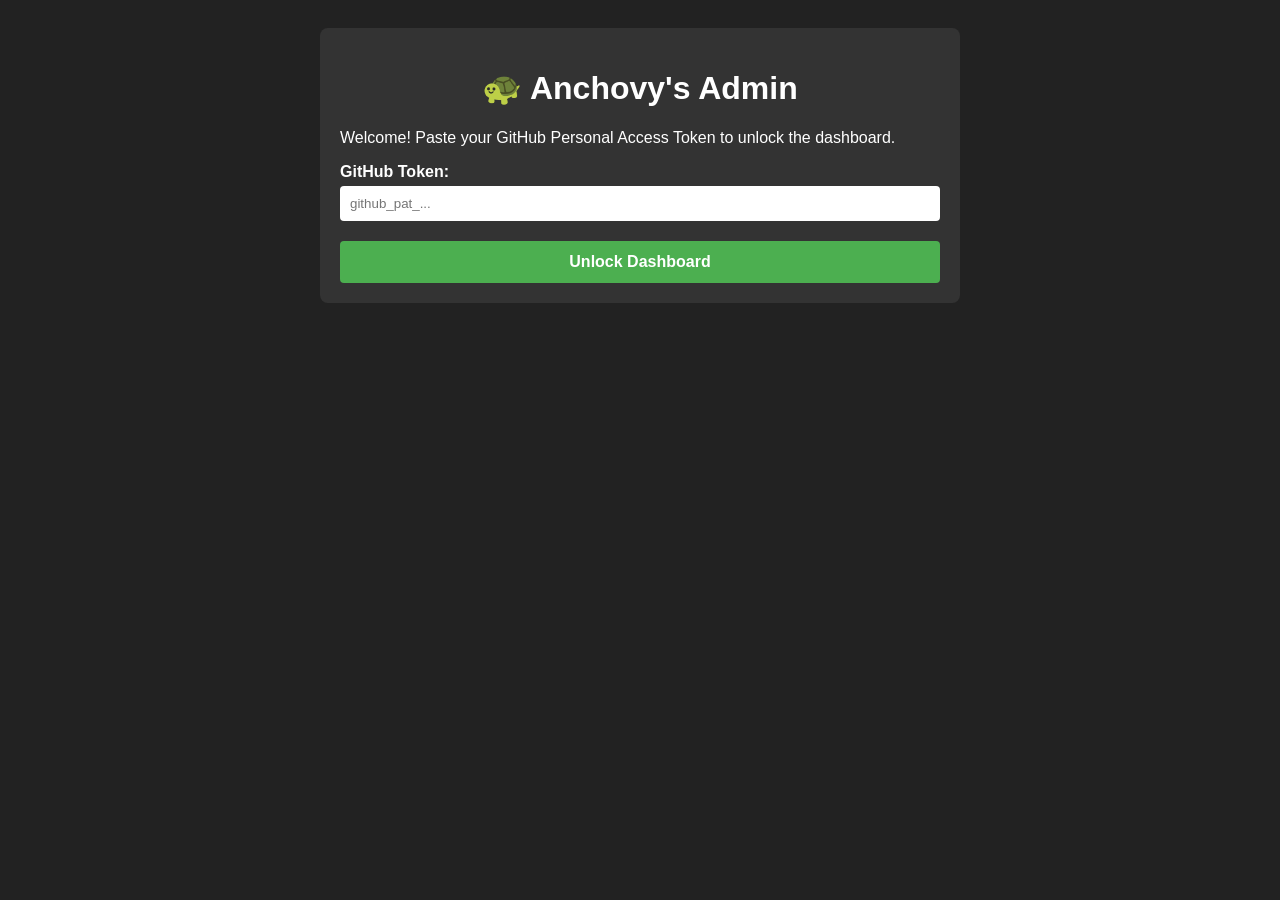
==== admin/index.html @ 2b0c2e75 "Create index.html" ====
<!DOCTYPE html>
<html lang="en">
<head>
    <meta charset="UTF-8">
    <meta name="viewport" content="width=device-width, initial-scale=1.0">
    <title>Admin Dashboard - Lord Anchovy</title>
    <style>
        body { font-family: Arial, sans-serif; background: #222; color: #fff; padding: 20px; }
        .container { max-width: 600px; margin: auto; background: #333; padding: 20px; border-radius: 8px; }
        h1 { text-align: center; }
        label { display: block; margin-top: 15px; font-weight: bold; }
        input[type="text"], input[type="password"], textarea, input[type="file"] {
            width: 100%; padding: 10px; margin-top: 5px; border-radius: 4px; border: none; box-sizing: border-box;
        }
        button {
            margin-top: 20px; width: 100%; padding: 12px; background: #4CAF50; color: white; 
            border: none; border-radius: 4px; font-size: 16px; cursor: pointer; font-weight: bold;
        }
        button:hover { background: #45a049; }
        #status { margin-top: 15px; text-align: center; font-weight: bold; }
        .hidden { display: none; }
    </style>
</head>
<body>

    <div class="container">
        <h1>🐢 Anchovy's Admin</h1>
        
        <!-- Token Setup Screen -->
        <div id="token-setup">
            <p>Welcome! Paste your GitHub Personal Access Token to unlock the dashboard.</p>
            <label>GitHub Token:</label>
            <input type="password" id="pat-input" placeholder="github_pat_...">
            <button onclick="saveToken()">Unlock Dashboard</button>
        </div>

        <!-- Main Admin Form -->
        <div id="admin-form" class="hidden">
            <label>Post Title:</label>
            <input type="text" id="post-title" placeholder="e.g., Morning Cats at the Market">

            <label>Your Writing (Story):</label>
            <textarea id="post-body" rows="5" placeholder="Write about your photo walk here..."></textarea>

            <label>Upload Photo (Will be compressed automatically):</label>
            <input type="file" id="post-image" accept="image/*">

            <button onclick="publishPost()" id="publish-btn">Publish to Website</button>
            <div id="status"></div>
        </div>
    </div>

    <script src="admin.js"></script>
</body>
</html>
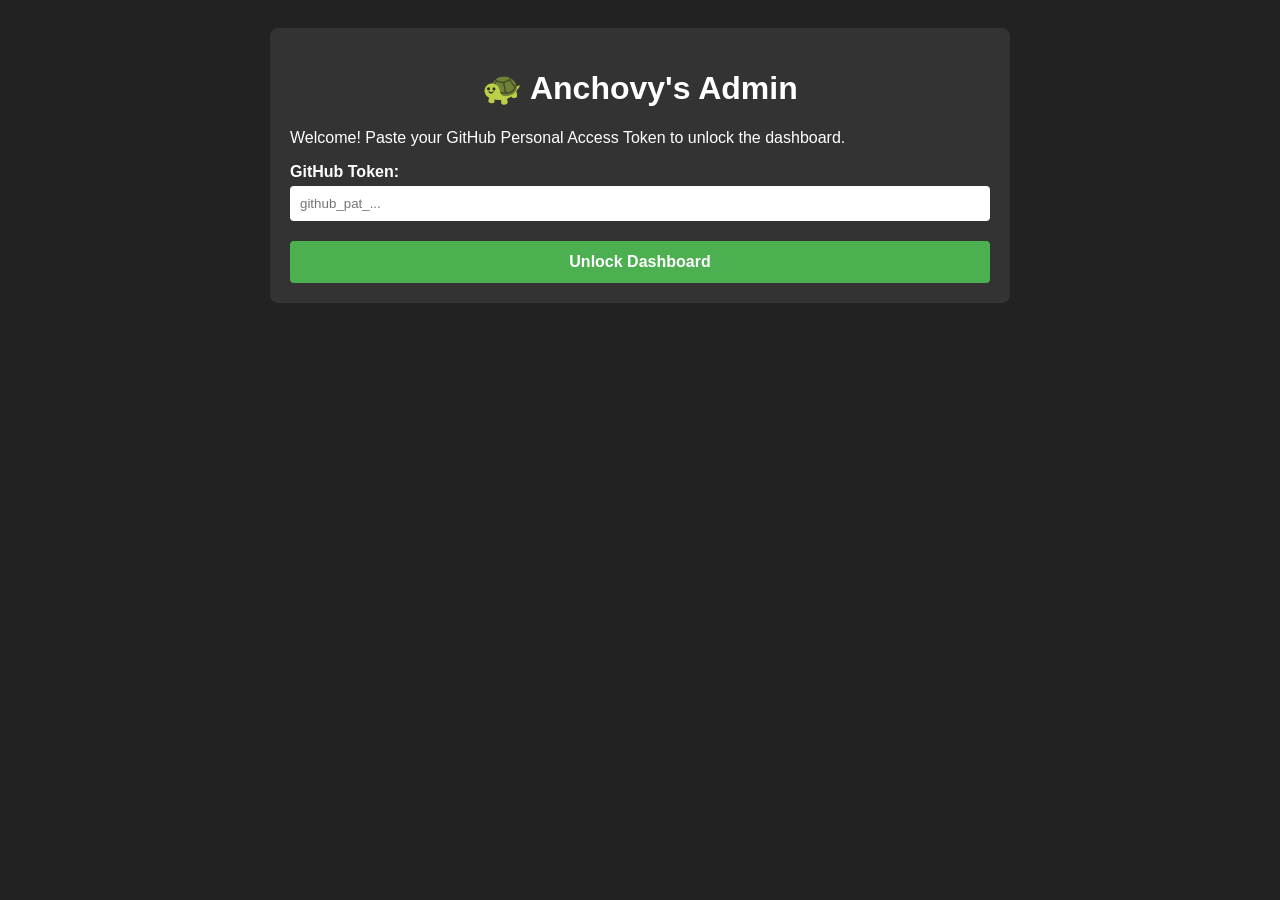
==== commit f6d0b92c: "Update index.html" ====
--- a/admin/index.html
+++ b/admin/index.html
@@ -6,8 +6,8 @@
     <title>Admin Dashboard - Lord Anchovy</title>
     <style>
         body { font-family: Arial, sans-serif; background: #222; color: #fff; padding: 20px; }
-        .container { max-width: 600px; margin: auto; background: #333; padding: 20px; border-radius: 8px; }
-        h1 { text-align: center; }
+        .container { max-width: 700px; margin: auto; background: #333; padding: 20px; border-radius: 8px; }
+        h1, h2 { text-align: center; }
         label { display: block; margin-top: 15px; font-weight: bold; }
         input[type="text"], input[type="password"], textarea, input[type="file"] {
             width: 100%; padding: 10px; margin-top: 5px; border-radius: 4px; border: none; box-sizing: border-box;
@@ -17,6 +17,16 @@
             border: none; border-radius: 4px; font-size: 16px; cursor: pointer; font-weight: bold;
         }
         button:hover { background: #45a049; }
+        .cancel-btn { background: #d32f2f; display: none; margin-top: 10px; }
+        .cancel-btn:hover { background: #b71c1c; }
+        
+        /* Manage Posts List Styles */
+        .post-item { background: #444; padding: 15px; margin-top: 10px; border-radius: 4px; display: flex; justify-content: space-between; align-items: center; }
+        .post-item h3 { margin: 0; font-size: 16px; }
+        .action-btns button { width: auto; padding: 8px 12px; margin-top: 0; margin-left: 5px; font-size: 14px; }
+        .edit-btn { background: #2196F3; } .edit-btn:hover { background: #1976D2; }
+        .delete-btn { background: #f44336; } .delete-btn:hover { background: #d32f2f; }
+        
         #status { margin-top: 15px; text-align: center; font-weight: bold; }
         .hidden { display: none; }
     </style>
@@ -36,17 +46,32 @@
 
         <!-- Main Admin Form -->
         <div id="admin-form" class="hidden">
+            <h2 id="form-title">Create a New Post</h2>
+            
+            <!-- Hidden fields for editing -->
+            <input type="hidden" id="edit-post-id">
+            <input type="hidden" id="edit-image-path">
+
             <label>Post Title:</label>
             <input type="text" id="post-title" placeholder="e.g., Morning Cats at the Market">
 
             <label>Your Writing (Story):</label>
             <textarea id="post-body" rows="5" placeholder="Write about your photo walk here..."></textarea>
 
-            <label>Upload Photo (Will be compressed automatically):</label>
+            <label>Upload Photo (Leave blank to keep existing photo when editing):</label>
             <input type="file" id="post-image" accept="image/*">
 
             <button onclick="publishPost()" id="publish-btn">Publish to Website</button>
+            <button onclick="resetForm()" id="cancel-btn" class="cancel-btn">Cancel Edit</button>
             <div id="status"></div>
+
+            <hr style="margin: 30px 0; border-color: #555;">
+            
+            <!-- List of existing posts -->
+            <h2>Manage Posts</h2>
+            <div id="posts-list">
+                <p>Loading posts...</p>
+            </div>
         </div>
     </div>
 
